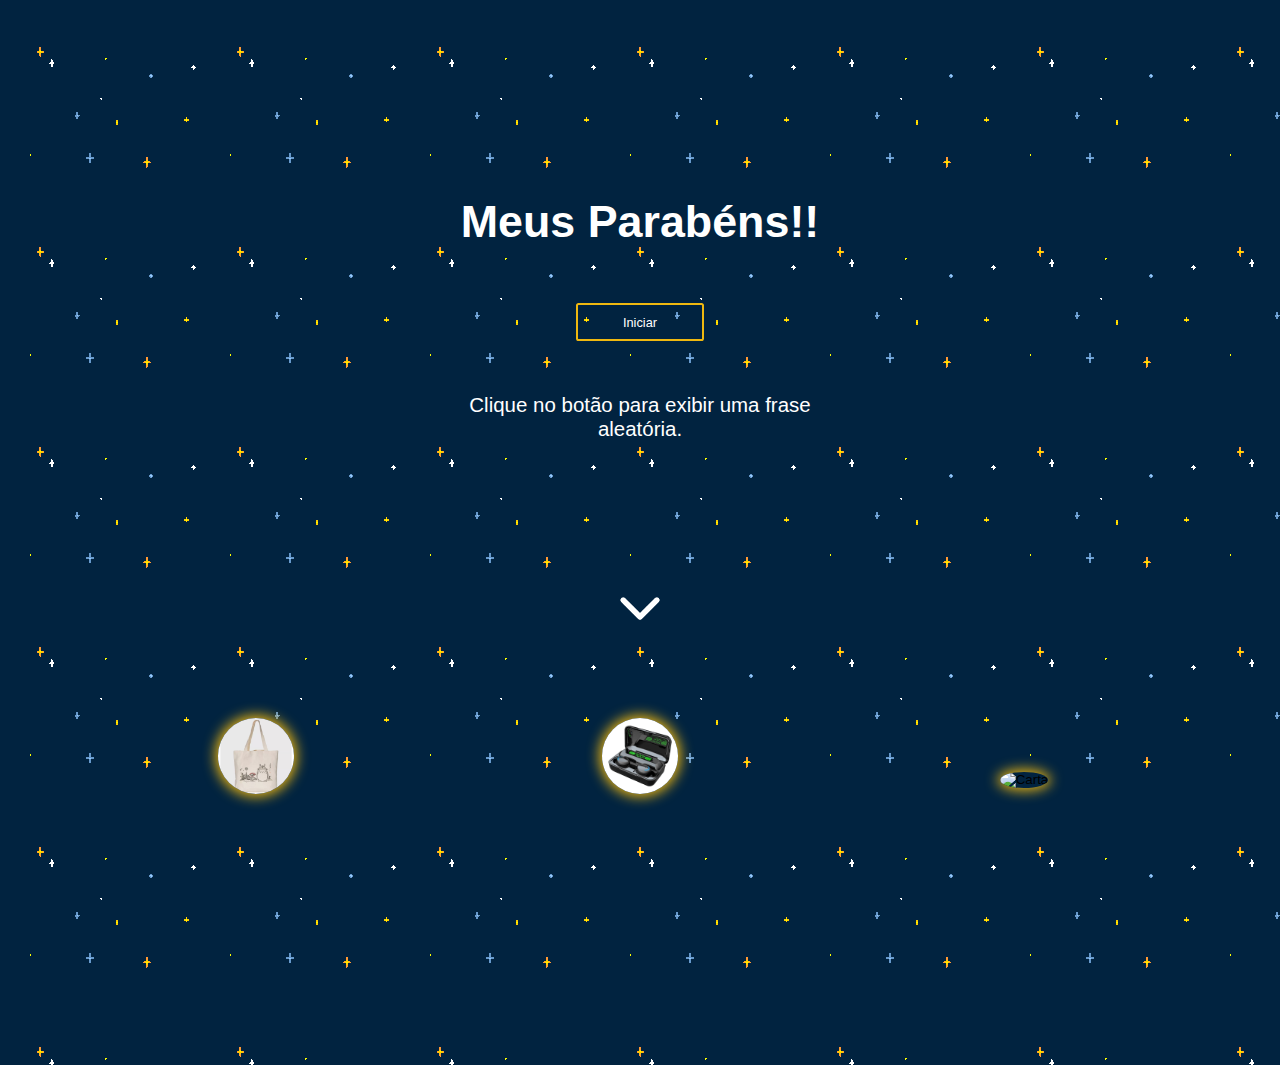
==== index.html @ 3eadd347 "adição de texto na imagem da bolsa" ====
<!DOCTYPE html>
<html lang="pt-br">
<head>
    <meta charset="UTF-8">
    <meta name="viewport" content="width=device-width, initial-scale=1.0">
    <link rel="icon" href="src/icon.png">
    <link rel="stylesheet" href="src/style.css">
    <link rel="stylesheet" href="src/responsivo.css">
    <title>Tudo Que Penso</title>
</head>
<body>
    <div class="container">
        <h1>Meus Parabéns!!</h1>
        <button id="nextButton">Iniciar</button>
        <div class="carousel">
            <img id="loader" src="src/loading.gif" alt="Loading GIF">
            <div id="text">
                <p id="quote">Clique no botão para exibir uma frase aleatória.</p>
            </div>
        </div>
        
        <a href="#2"><img id="seta" src="src/seta.gif" alt="Presentes"></a>
        <div class="coisas">
            <div class="txtcoisas">
                <button id="bolsa"><img src="src/bolsa.jpg" alt="Ecobag"></button>
                <p id="txtBolsa">Pra sempre que for sair, você possa carregar um pouquinho de mim.</p>
            </div>
            <div class="txtcoisas">
                <button id="fone"><img src="src/fone.jpg" alt="Fone"></button>
                <p id="txtFone">Pra quando a vida ficar agitada e estressante, você possa se desconectar do mundo.</p>
            </div>
            
            <div class="txtcoisas">
                <button id="carta"><img src="" alt="Carta"></button>
                <p id="txtCarta">blablabla</p>
            </div>
        </div>
        <div id="2"></div>
    </div>

    <script src="src/script.js"></script>
</body>
</html>
---- src/style.css ----
body {
    max-width: 100vw;
    font-family: Arial, sans-serif;
    background-image: url("backstars.gif");
    background-color: #012340;
    margin: 0;
    padding: 0;
}

html{
    scroll-behavior: smooth;
}

.container {
    display: flex;
    flex-direction: column;
    align-items: center;
    margin: 13vw;
}

h1 {
    color: #fff;
    font-size: 3.5vw;
}

#nextButton{
    margin-top: 2vw;
    width: 10vw;
    height: 3vw;
    background-color: rgb(10, 10, 10, 0);
    border-color: #efb810;
    border-style: solid;
    color: #fff;
    border-radius: 0.2vw;
    transition: 0.5s;
    cursor: pointer;
    font-size: 1vw;
}

#nextButton:hover{
    background-color: #efb810;
    color: #012340;
}

.carousel {
    display: flex;
    flex-direction: column;
    margin-top: 2vw;
    color: #fff;
    align-items: center;
}

#loader {
    display: none;
    width: 15vw;
}

#text{
    display: flex;
    flex-direction: column;
    align-items: center;
    background-color: rgb(10, 10, 10, 0);
    width: 30vw;
    height: 8vw;
    border-radius: .5vw;
}

#quote {
    font-size: 1.6vw;
    text-align: center;
    white-space: normal;
    margin-top: 2vw;
    margin-left: 1vw;
    margin-right: 1vw;
}

#seta {
    position: relative;
    top: 8vw;
    width: 5vw;
    margin-bottom: 5vw;
}

.coisas{
    display: flex;
    margin-top: 9vw;
    gap: 8vw;
    align-items: center;
}

.coisas img{
    width: 6vw;
    border-radius: 50%;
    box-shadow: 0 0 1vw 0.2vw #efb810;
    transition: .6s ease-in-out;
}

.coisas img:hover{
    transform: scale(1.2);
}

.coisas button{
    background-color: rgb(10, 10, 10, 0);
    border: none;
    cursor: pointer;
}

.txtcoisas{
    color: #fff;
    font-size: 1.4vw;
    gap: 8vw;
    align-items: center;
    text-align: center;
    width: 22vw;
}

#txtBolsa{
    opacity: 0;
    transition: .5s;
}

#txtFone{
    opacity: 0;
    transition: .5s;
}

#txtCarta{
    opacity: 0;
    transition: .5s;
}
---- src/responsivo.css ----
@media (max-width: 425px){
    
    body {
        max-width: 100vw;
        font-family: Arial, sans-serif;
        background-image: url("backstars.gif");
        background-color: #012340;
        margin: 0;
        padding: 0;
    }

    html{
        scroll-behavior: smooth;
    }

    .container {
        display: flex;
        flex-direction: column;
        align-items: center;
        margin: 0;
        margin-top: 70vw;
    }

    h1 {
        color: #fff;
        font-size: 8vw;
    }

    #nextButton{
        margin-top: 2vw;
        width: 45vw;
        height: 10vw;
        background-color: rgb(10, 10, 10, 0);
        border-color: #efb810;
        border-style: solid;
        color: #fff;
        border-radius: 1.5vw;
        transition: 0.5s;
        cursor: pointer;
        font-size: 5vw;
    }

    #nextButton:hover{
        background-color: #efb810;
        color: #012340;
    }

    .carousel {
        display: flex;
        flex-direction: column;
        margin-top: 6vw;
        color: #fff;
        align-items: center;
    }

    #loader {
        display: none;
        width: 45vw;
    }

    #text{
        display: flex;
        flex-direction: column;
        align-items: center;
        background-color: rgb(10, 10, 10, 0);
        width: 55vw;
        height: 20vw;
        border-radius: 2vw;
    }

    #quote {
        font-size: 4vw;
        text-align: center;
        white-space: normal;
        margin-top: 4vw;
        margin-left: 2vw;
        margin-right: 2vw;
    }

    #seta {
        position: relative;
        margin-top: 30vw;
        width: 15vw;
        margin-bottom: 25vw;
        top: 30vw;
    }

    .coisas{
        display: flex;
        flex-direction: column;
        left: 20vw;
        margin-top: 30vw;
        gap: 20vw;
    }

    .coisas img{
        display: flex;
        width: 25vw;
        border-radius: 50%;
        box-shadow: 0 0 3vw 0.2vw #efb810;
        transition: .6s ease-in-out;
    }

    .coisas img:hover{
        transform: scale(1.2);
    }
    

    .coisas button{
        background-color: rgb(10, 10, 10, 0);
        border: none;
        cursor: pointer;
    }

    .txtcoisas{
        color: #fff;
        font-size: 4.5vw;
        text-align: center;
        position: relative;
        width: 50vw;
    }

    #txtBolsa{
        opacity: 0;
        transition: .5s;
    }

    #txtFone{
        opacity: 0;
        transition: .5s;
    }

    #txtCarta{
        opacity: 0;
        transition: .5s;
    }

}
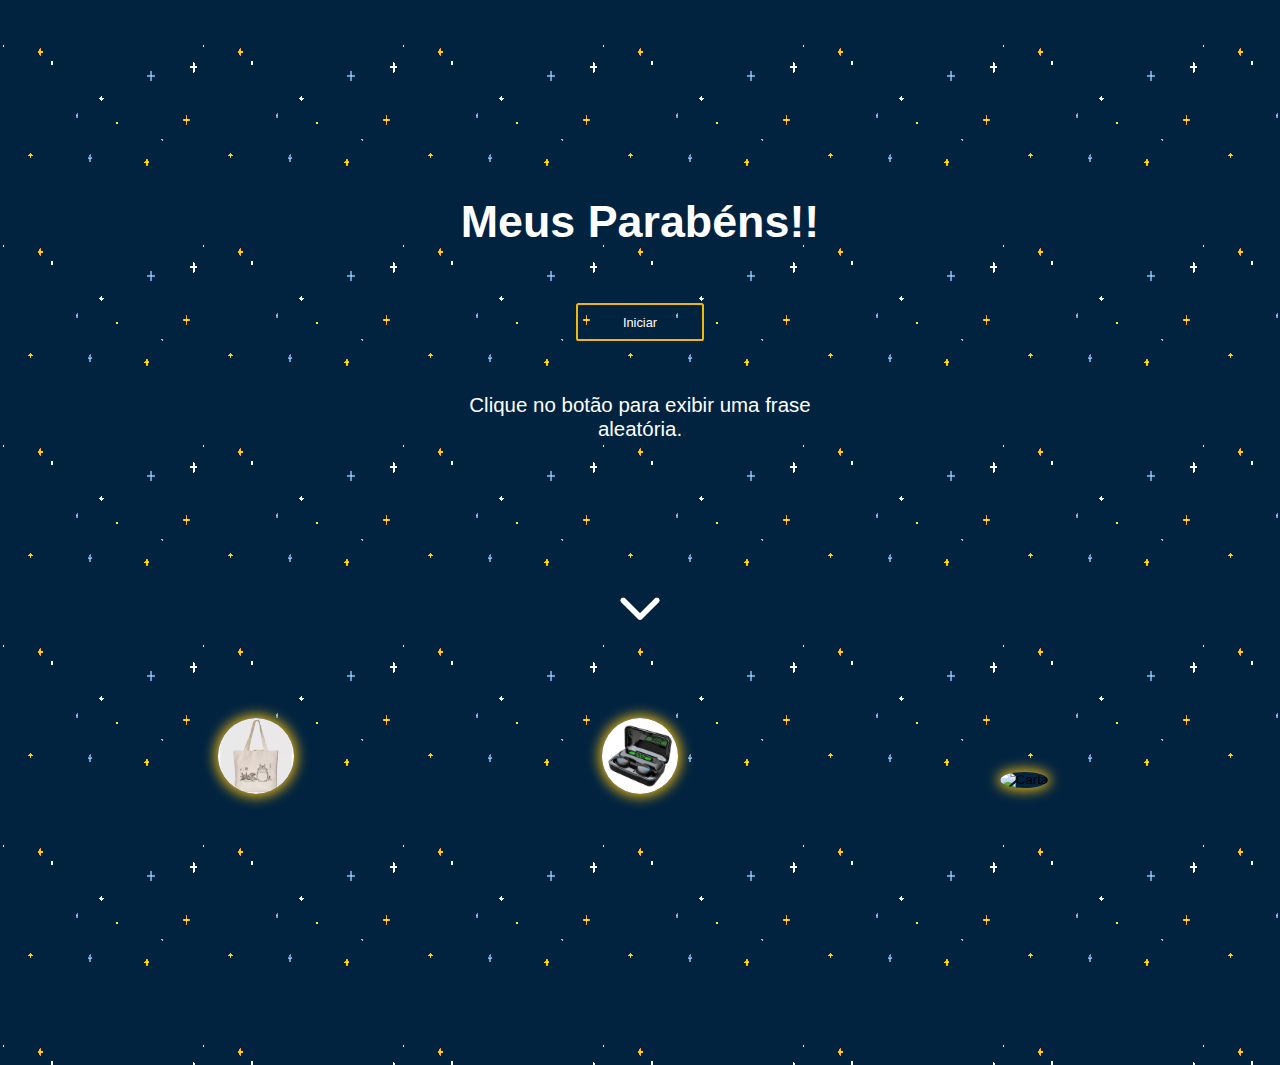
==== commit 7dc75639: "atualização texto imagens" ====
--- a/index.html
+++ b/index.html
@@ -23,11 +23,11 @@
         <div class="coisas">
             <div class="txtcoisas">
                 <button id="bolsa"><img src="src/bolsa.jpg" alt="Ecobag"></button>
-                <p id="txtBolsa">Pra sempre que for sair, você possa carregar um pouquinho de mim.</p>
+                <p id="txtBolsa">Para sempre que for sair, você possa carregar um pouquinho de mim.</p>
             </div>
             <div class="txtcoisas">
                 <button id="fone"><img src="src/fone.jpg" alt="Fone"></button>
-                <p id="txtFone">Pra quando a vida ficar agitada e estressante, você possa se desconectar do mundo.</p>
+                <p id="txtFone">Para quando a vida ficar estressante, você possa se desconectar do mundo.</p>
             </div>
             
             <div class="txtcoisas">
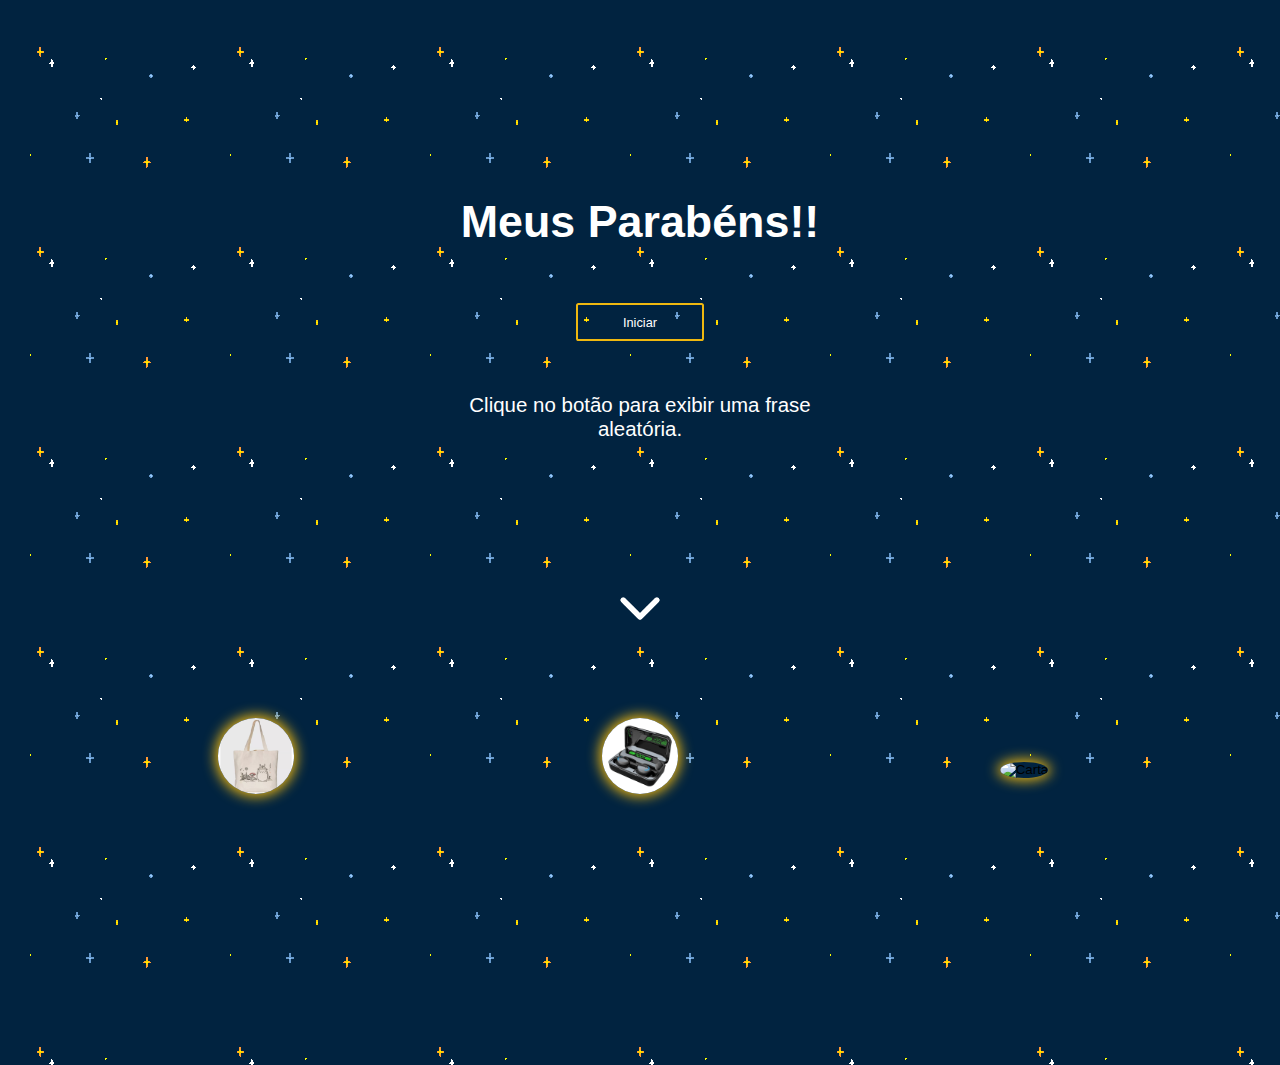
==== commit 3dc7d75b: "fim de txt imagens" ====
--- a/index.html
+++ b/index.html
@@ -32,7 +32,7 @@
             
             <div class="txtcoisas">
                 <button id="carta"><img src="" alt="Carta"></button>
-                <p id="txtCarta">blablabla</p>
+                <p id="txtCarta">Toque as minhas palavras e veja que são verdadeiras.</p>
             </div>
         </div>
         <div id="2"></div>
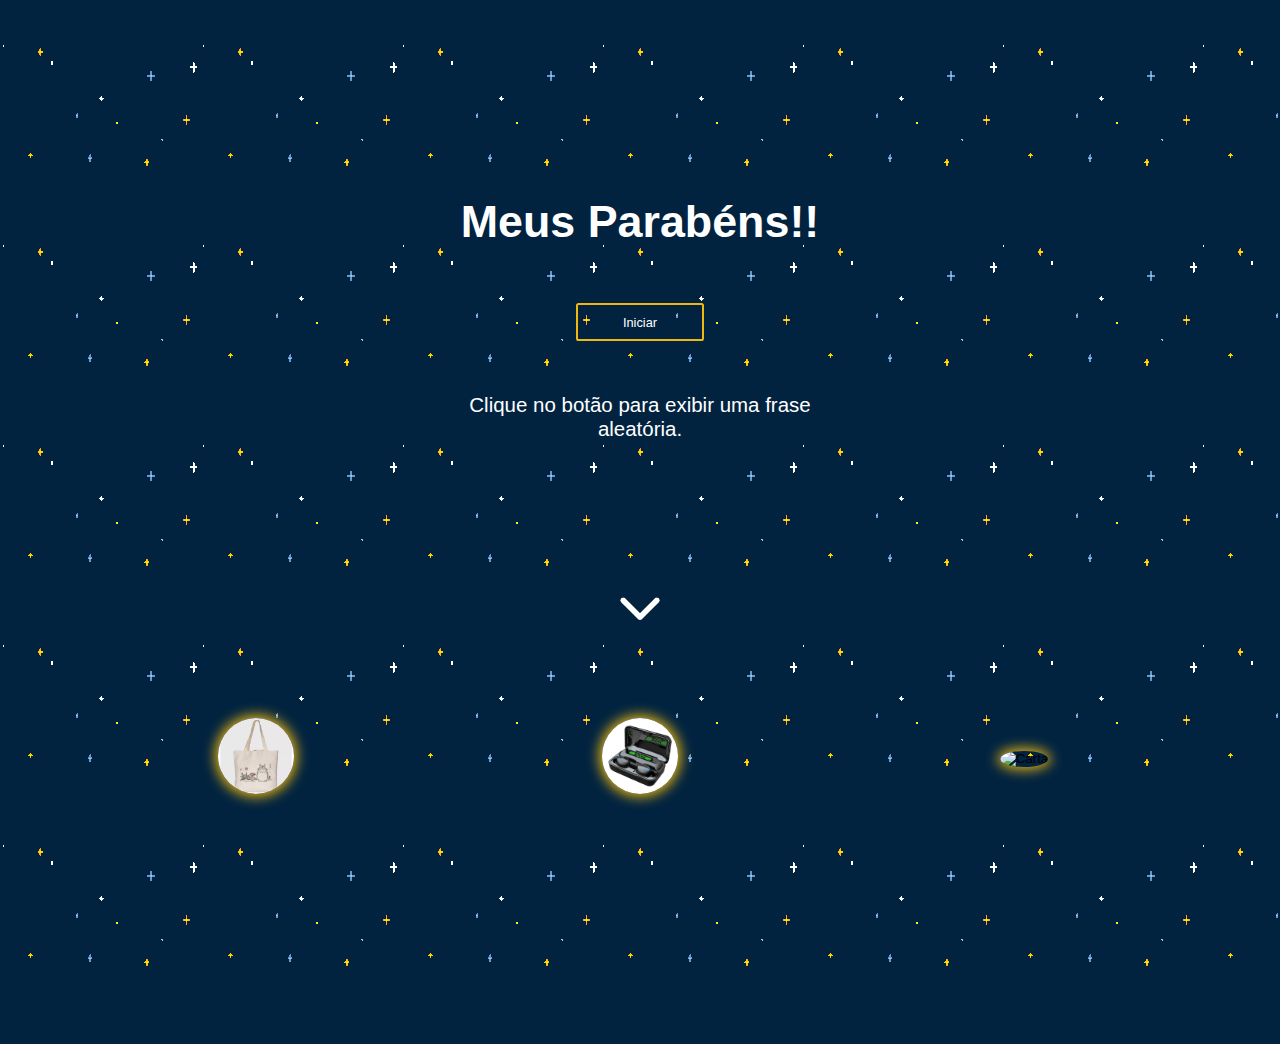
==== commit 92427be8: "agora vai" ====
--- a/index.html
+++ b/index.html
@@ -23,11 +23,11 @@
         <div class="coisas">
             <div class="txtcoisas">
                 <button id="bolsa"><img src="src/bolsa.jpg" alt="Ecobag"></button>
-                <p id="txtBolsa">Para sempre que for sair, você possa carregar um pouquinho de mim.</p>
+                <p id="txtBolsa">Sempre que sair, carregue um pouco de mim.</p>
             </div>
             <div class="txtcoisas">
                 <button id="fone"><img src="src/fone.jpg" alt="Fone"></button>
-                <p id="txtFone">Para quando a vida ficar estressante, você possa se desconectar do mundo.</p>
+                <p id="txtFone">Quando a vida ficar estressante, desconecte-se do mundo.</p>
             </div>
             
             <div class="txtcoisas">
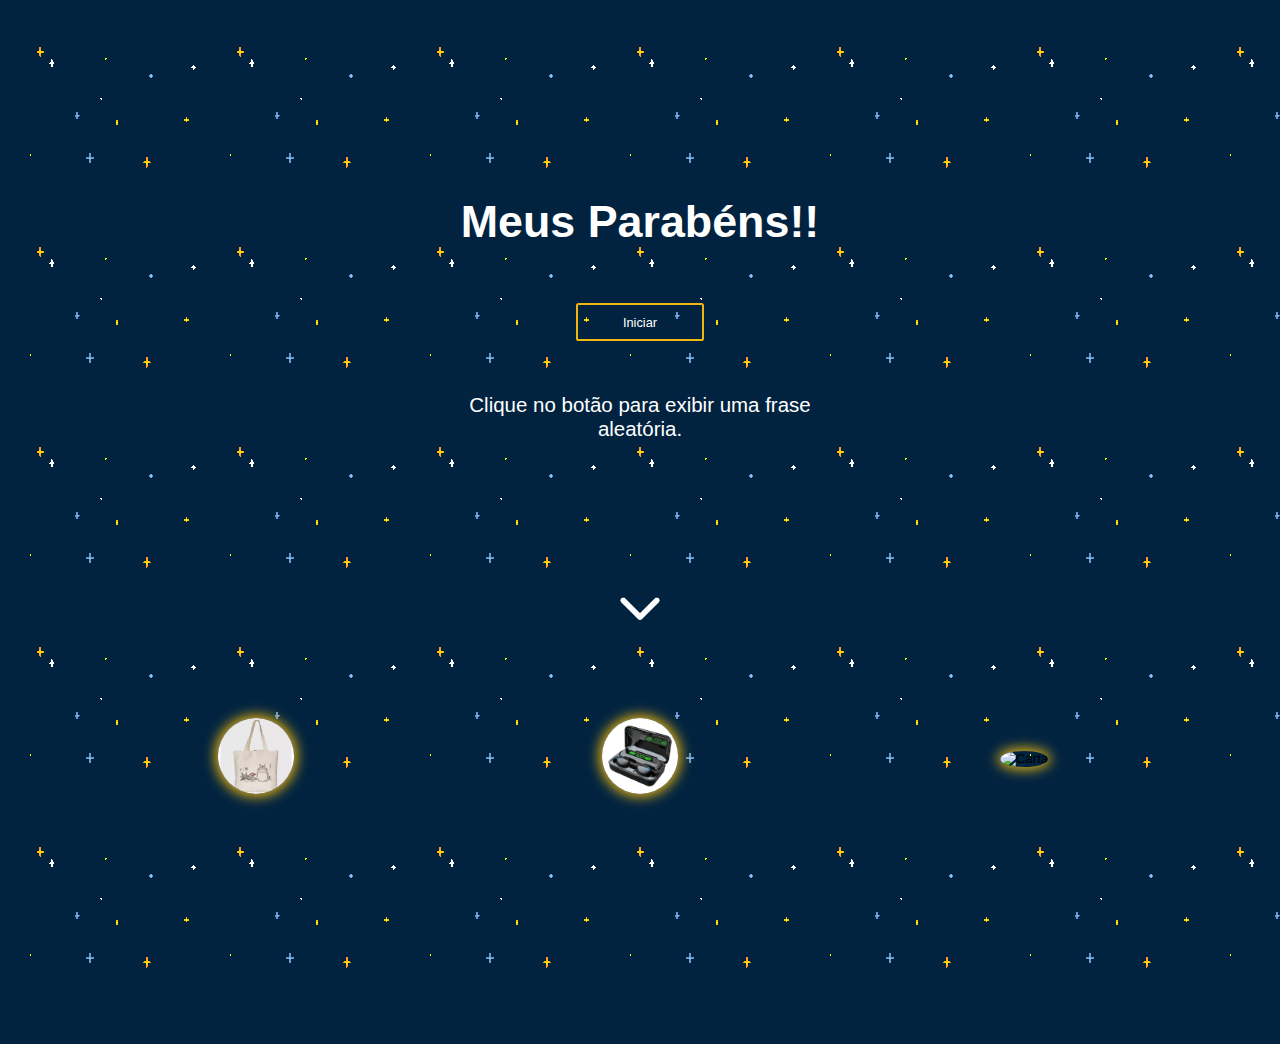
==== commit de6d237b: "calmo" ====
--- a/index.html
+++ b/index.html
@@ -19,7 +19,7 @@
             </div>
         </div>
         
-        <a href="#2"><img id="seta" src="src/seta.gif" alt="Presentes"></a>
+        <a href="#111"><img id="seta" src="src/seta.gif" alt="Presentes"></a>
         <div class="coisas">
             <div class="txtcoisas">
                 <button id="bolsa"><img src="src/bolsa.jpg" alt="Ecobag"></button>
@@ -35,7 +35,7 @@
                 <p id="txtCarta">Toque as minhas palavras e veja que são verdadeiras.</p>
             </div>
         </div>
-        <div id="2"></div>
+        <div id="111"></div>
     </div>
 
     <script src="src/script.js"></script>
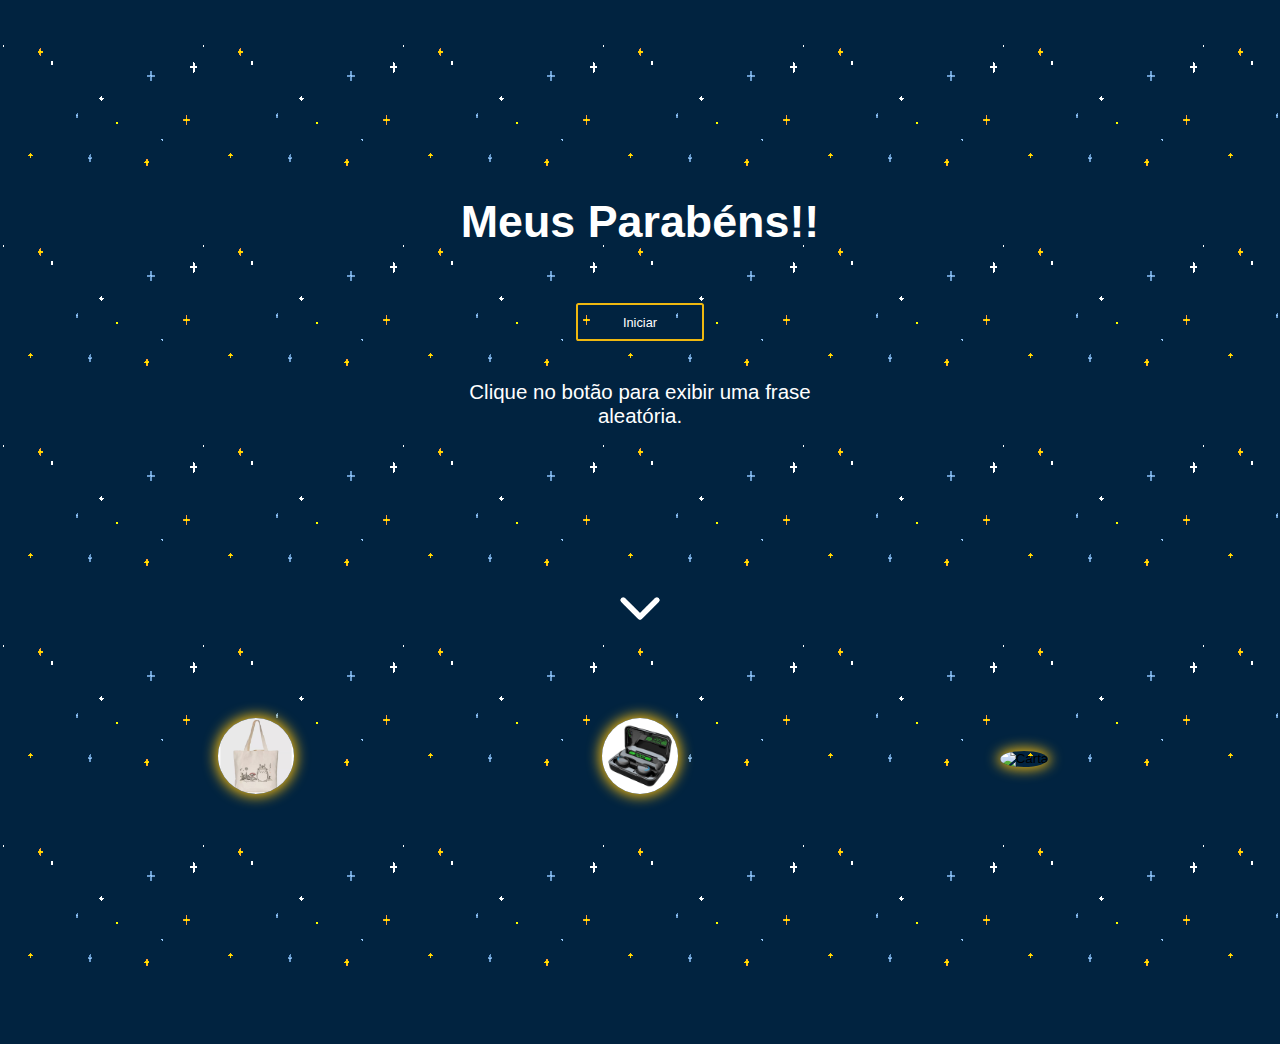
==== commit 30aec95d: "vamooooooo" ====
--- a/index.html
+++ b/index.html
@@ -37,7 +37,7 @@
         </div>
         <div id="111"></div>
     </div>
-
+    
     <script src="src/script.js"></script>
 </body>
 </html>--- a/src/style.css
+++ b/src/style.css
@@ -70,7 +70,7 @@
     font-size: 1.6vw;
     text-align: center;
     white-space: normal;
-    margin-top: 2vw;
+    margin-top: 1vw;
     margin-left: 1vw;
     margin-right: 1vw;
 }
--- a/src/responsivo.css
+++ b/src/responsivo.css
@@ -18,7 +18,7 @@
         flex-direction: column;
         align-items: center;
         margin: 0;
-        margin-top: 70vw;
+        margin-top: 65vw;
     }
 
     h1 {
@@ -72,7 +72,7 @@
         font-size: 4vw;
         text-align: center;
         white-space: normal;
-        margin-top: 4vw;
+        margin-top: 3vw;
         margin-left: 2vw;
         margin-right: 2vw;
     }
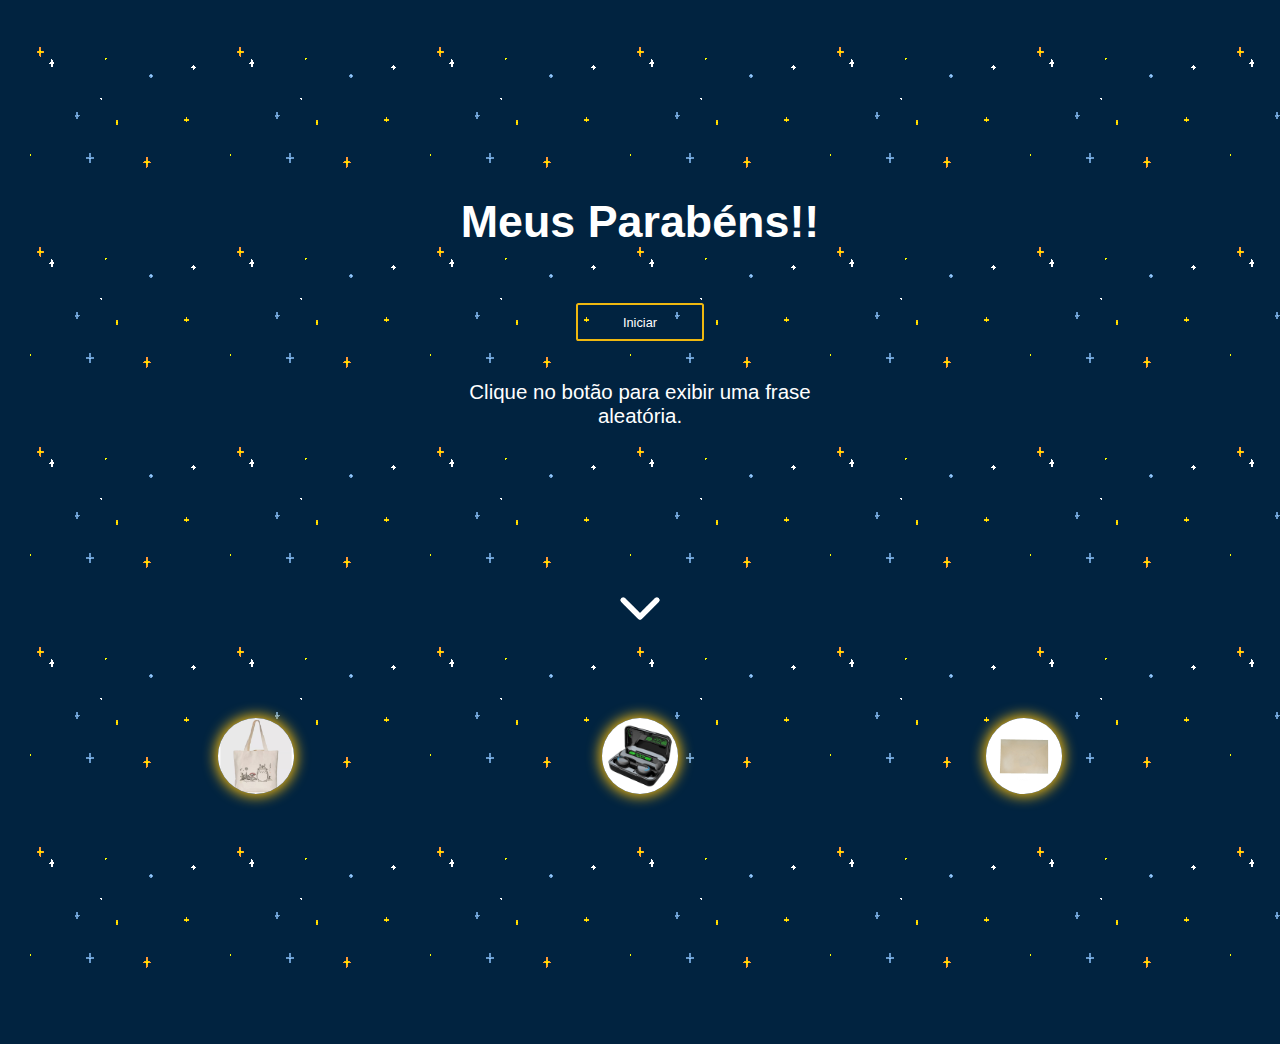
==== commit d8a6826b: "fasdfasdf" ====
--- a/index.html
+++ b/index.html
@@ -31,7 +31,7 @@
             </div>
             
             <div class="txtcoisas">
-                <button id="carta"><img src="" alt="Carta"></button>
+                <button id="carta"><img src="src/carta.jpg" alt="Carta"></button>
                 <p id="txtCarta">Toque as minhas palavras e veja que são verdadeiras.</p>
             </div>
         </div>
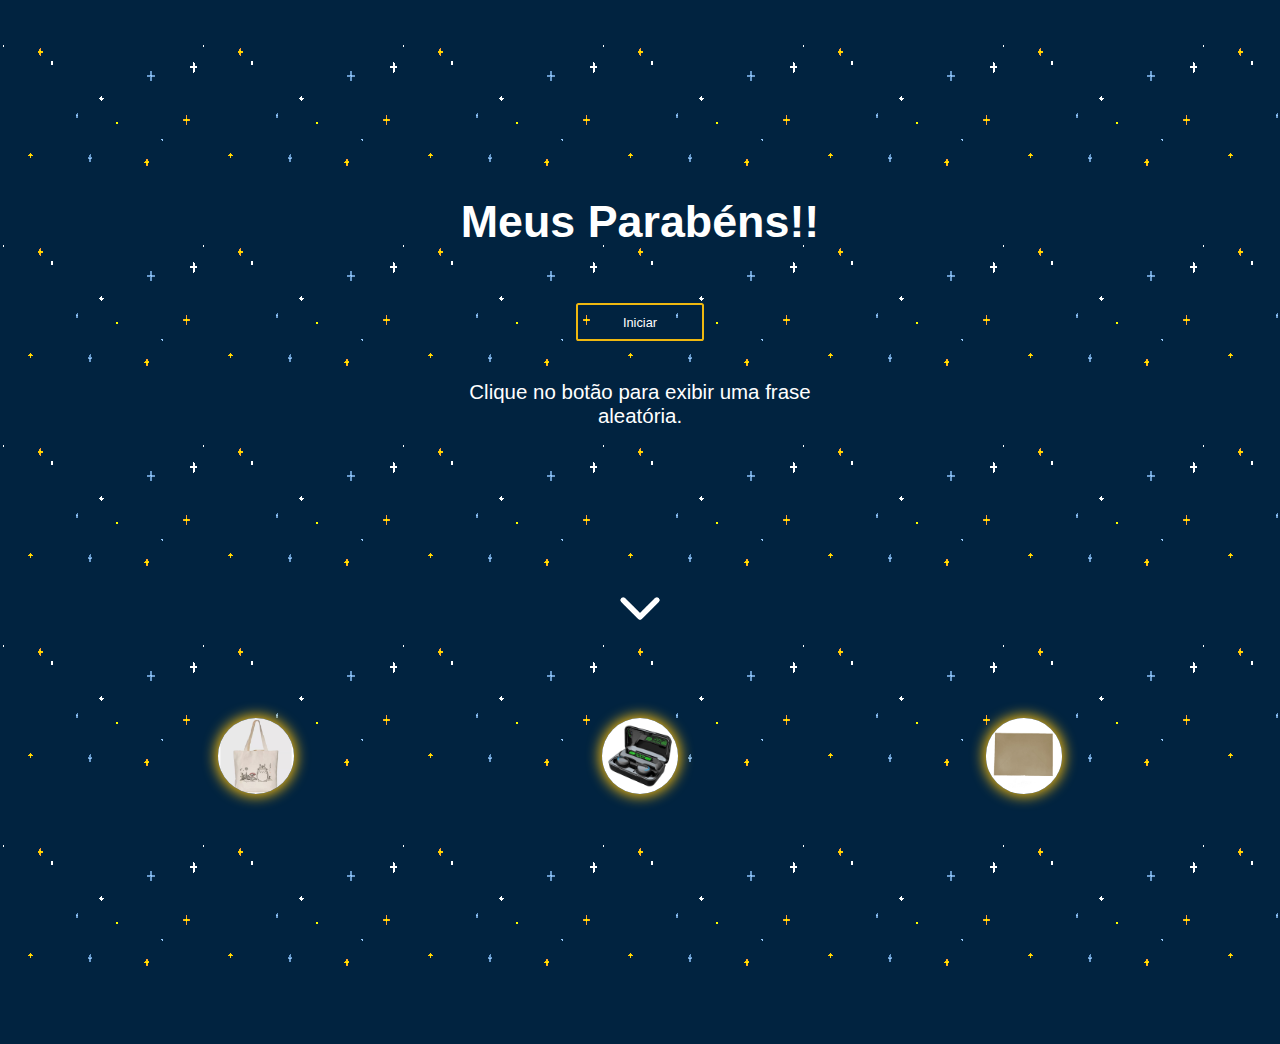
==== commit 9d93c6a1: "organizaçao" ====
--- a/index.html
+++ b/index.html
@@ -38,6 +38,7 @@
         <div id="111"></div>
     </div>
     
+    <script src="src/quotes.js"></script>
     <script src="src/script.js"></script>
 </body>
 </html>